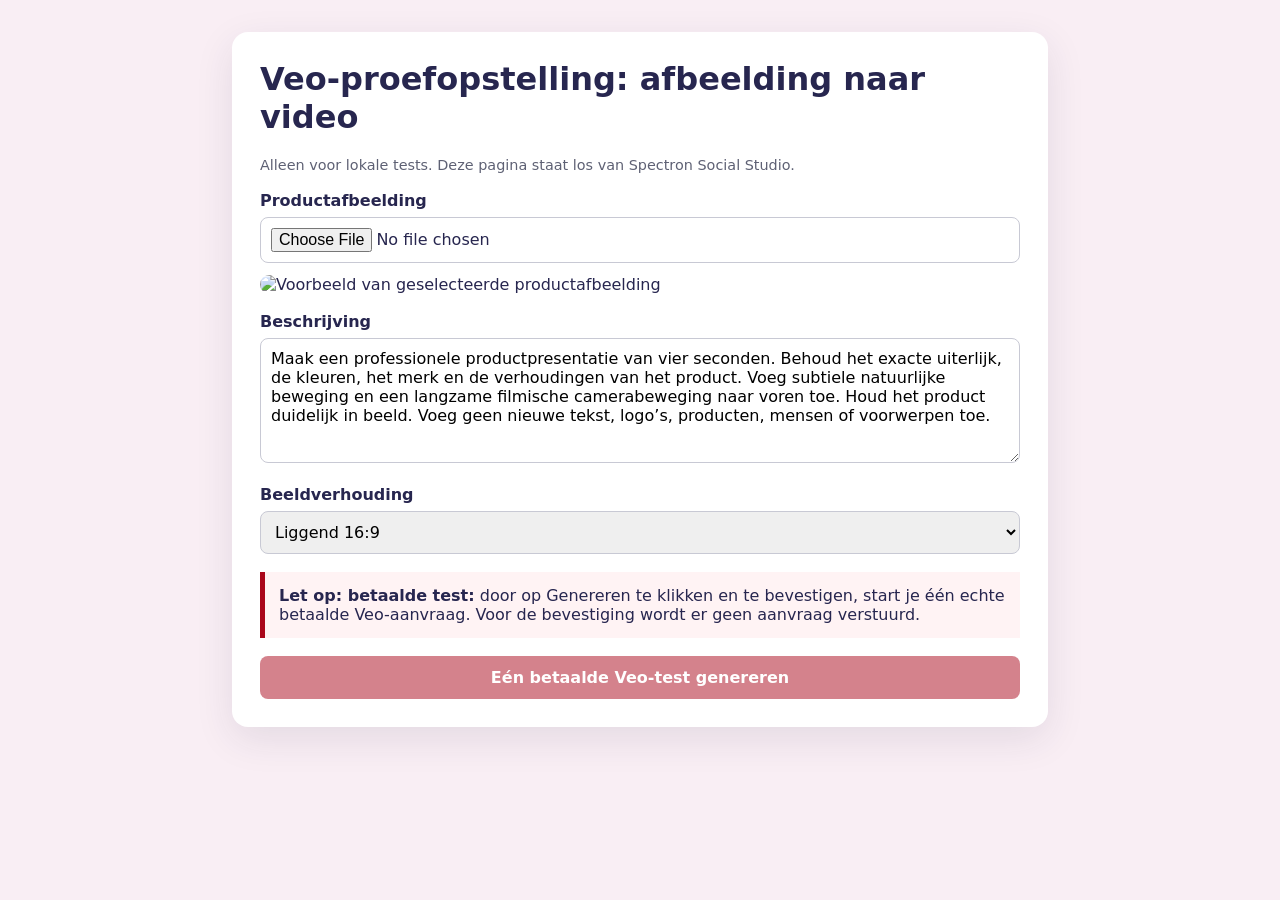
==== veo-test.html @ 9fce62eb "🎨 Blend Cees logo and translate studio copy into Dutch" ====
<!doctype html>
<html lang="nl">
<head>
<meta charset="utf-8"><meta name="viewport" content="width=device-width,initial-scale=1">
<title>Veo-test: afbeelding naar video</title>
<style>
:root{font-family:Inter,system-ui,sans-serif;color:#27264f;background:#f9eef4}body{margin:0;padding:32px}.wrap{max-width:760px;margin:auto;background:#fff;padding:28px;border-radius:16px;box-shadow:0 12px 38px #27264f1a}h1{margin-top:0}label{display:block;font-weight:700;margin:18px 0 7px}input,textarea,select,button{font:inherit;width:100%;box-sizing:border-box}textarea,input,select{border:1px solid #c8c9d4;border-radius:8px;padding:10px}textarea{min-height:125px;resize:vertical}button{border:0;border-radius:8px;padding:12px 16px;background:#aa071b;color:#fff;font-weight:800;cursor:pointer}button:disabled{opacity:.5;cursor:not-allowed}.warning{padding:14px;border-left:5px solid #aa071b;background:#fff3f4;margin:18px 0}.preview{display:block;max-width:100%;max-height:320px;margin-top:12px;border-radius:10px}.status{margin-top:18px;padding:12px;background:#eef3ee;border-radius:8px}.status[hidden],.error[hidden],#videoResult[hidden]{display:none}.error{margin-top:18px;padding:12px;background:#fff0f1;color:#8a0718;border-radius:8px}.progress{height:8px;overflow:hidden;background:#e3e5ec;border-radius:99px;margin-top:12px}.progress::after{content:"";display:block;width:35%;height:100%;background:#35c5d2;animation:move 1.2s infinite ease-in-out}@keyframes move{from{transform:translateX(-120%)}to{transform:translateX(330%)}}video{display:block;width:100%;margin-top:18px;border-radius:10px;background:#111}.download{display:inline-block;width:auto;margin-top:12px;text-decoration:none;text-align:center;background:#218547;color:#fff;border-radius:8px;padding:11px 16px;font-weight:800}.small{font-size:.9rem;color:#5e6174}
</style></head>
<body><main class="wrap">
<h1>Veo-proefopstelling: afbeelding naar video</h1>
<p class="small">Alleen voor lokale tests. Deze pagina staat los van Spectron Social Studio.</p>
<label for="imageInput">Productafbeelding</label>
<input id="imageInput" type="file" accept="image/jpeg,image/png,image/webp">
<img id="imagePreview" class="preview" alt="Voorbeeld van geselecteerde productafbeelding" hidden>
<label for="prompt">Beschrijving</label>
<textarea id="prompt">Maak een professionele productpresentatie van vier seconden. Behoud het exacte uiterlijk, de kleuren, het merk en de verhoudingen van het product. Voeg subtiele natuurlijke beweging en een langzame filmische camerabeweging naar voren toe. Houd het product duidelijk in beeld. Voeg geen nieuwe tekst, logo’s, producten, mensen of voorwerpen toe.</textarea>
<label for="aspectRatio">Beeldverhouding</label>
<select id="aspectRatio"><option value="16:9">Liggend 16:9</option><option value="9:16">Staand 9:16</option></select>
<div class="warning"><strong>Let op: betaalde test:</strong> door op Genereren te klikken en te bevestigen, start je één echte betaalde Veo-aanvraag. Voor de bevestiging wordt er geen aanvraag verstuurd.</div>
<button id="generateButton" type="button" disabled>Eén betaalde Veo-test genereren</button>
<div id="status" class="status" role="status" aria-live="polite" hidden></div>
<div id="progress" class="progress" role="progressbar" aria-label="Veo-video wordt gegenereerd" hidden></div>
<div id="error" class="error" role="alert" hidden><span id="errorMessage"></span> <button id="retry" type="button" hidden>Opnieuw proberen</button></div>
<div id="videoResult" hidden><video id="video" controls autoplay muted playsinline></video><a id="download" class="download" href="#" download="veo-test.mp4">MP4 downloaden</a></div>
</main>
<script>
const imageInput=document.getElementById('imageInput'), errorMessage=document.getElementById('errorMessage'), retry=document.getElementById('retry'), imagePreview=document.getElementById('imagePreview'), promptInput=document.getElementById('prompt'), aspectInput=document.getElementById('aspectRatio'), button=document.getElementById('generateButton'), statusEl=document.getElementById('status'), progress=document.getElementById('progress'), errorEl=document.getElementById('error'), videoResult=document.getElementById('videoResult'), video=document.getElementById('video'), download=document.getElementById('download');
let imageData='', imageUrl='', operation='', pollTimer=0, pollStartedAt=0, running=false;
function clearVideo(){video.pause();video.removeAttribute('src');video.load();videoResult.hidden=true;download.removeAttribute('href');}
function setError(details){const has=!!details;const message=typeof details==='string'?details:(details&&details.error)||'';let extra='';if(details&&details.googleStatus){extra=' (Google '+details.googleStatus+(details.googleCode?', '+details.googleCode:'')+(details.googleMessage?': '+details.googleMessage:'')+')';}errorMessage.textContent=message+extra;errorEl.hidden=!has;retry.hidden=!has;}
function setLoading(loading){running=loading;button.disabled=loading||!imageData;button.textContent=loading?'Bezig met genereren…':'Eén betaalde Veo-test genereren';statusEl.hidden=!loading;progress.hidden=!loading;if(loading){statusEl.textContent='Je AI-video wordt gegenereerd. Dit kan enkele minuten duren…';clearVideo();}}
function clearPolling(){if(pollTimer){clearTimeout(pollTimer);pollTimer=0;}}
function cleanup(){clearPolling();if(imageUrl){URL.revokeObjectURL(imageUrl);imageUrl='';}clearVideo();}
imageInput.addEventListener('change',()=>{const file=imageInput.files[0];setError('');clearVideo();if(!file){imageData='';imagePreview.hidden=true;button.disabled=true;return;}if(!['image/jpeg','image/png','image/webp'].includes(file.type)){setError('Kies een JPEG-, PNG- of WebP-afbeelding.');imageInput.value='';imageData='';button.disabled=true;return;}if(!file.size||file.size>20*1024*1024){setError('Kies een niet-lege afbeelding van maximaal 20 MB.');imageInput.value='';imageData='';button.disabled=true;return;}if(imageUrl)URL.revokeObjectURL(imageUrl);imageUrl=URL.createObjectURL(file);imagePreview.src=imageUrl;imagePreview.hidden=false;const reader=new FileReader();reader.onload=()=>{imageData=reader.result;button.disabled=running?true:false;};reader.onerror=()=>{setError('De afbeelding kon niet worden gelezen.');imageData='';button.disabled=true;};reader.readAsDataURL(file);});
async function poll(){if(!running||!operation)return;if(Date.now()-pollStartedAt>=420000){clearPolling();setLoading(false);setError('De Veo-generatie duurde langer dan zeven minuten. Probeer het later opnieuw.');return;}try{const response=await fetch('/.netlify/functions/veo-test-status?operation='+encodeURIComponent(operation));const result=await response.json();if(!response.ok)throw new Error(result.error||'De Veo-status kon niet worden gelezen.');if(result.state==='pending'){pollTimer=setTimeout(poll,10000);return;}if(result.state==='failed')throw new Error(result.message||'De veiligheidscontrole van Google of de Veo-generatie is mislukt.');const source='/.netlify/functions/download-veo-test?operation='+encodeURIComponent(operation);video.src=source;download.href=source;videoResult.hidden=false;statusEl.hidden=true;progress.hidden=true;running=false;button.disabled=false;button.textContent='Eén betaalde Veo-test genereren';}catch(error){clearPolling();setLoading(false);setError(error.message||'De Veo-generatie is mislukt. Probeer het later opnieuw.');}}
async function generate(){if(running||!imageData)return;setError('');if(!window.confirm('Hiermee start je één echte betaalde Veo-aanvraag. Wil je doorgaan?'))return;operation='';clearPolling();setLoading(true);try{const response=await fetch('/.netlify/functions/start-veo-test',{method:'POST',headers:{'Content-Type':'application/json'},body:JSON.stringify({image:imageData,prompt:promptInput.value.trim(),aspectRatio:aspectInput.value})});const result=await response.json();if(!response.ok){const error=new Error(result.error||'De Veo-aanvraag kon niet worden gestart.');error.details=result;throw error;}operation=result.operation;if(!operation)throw new Error('Veo gaf geen aanvraagnummer terug.');pollStartedAt=Date.now();pollTimer=setTimeout(poll,10000);}catch(error){setLoading(false);setError(error.details||error.message||'De Veo-aanvraag is mislukt. Probeer het later opnieuw.');}}
button.addEventListener('click',generate);retry.addEventListener('click',generate);window.addEventListener('pagehide',cleanup);
</script></body></html>
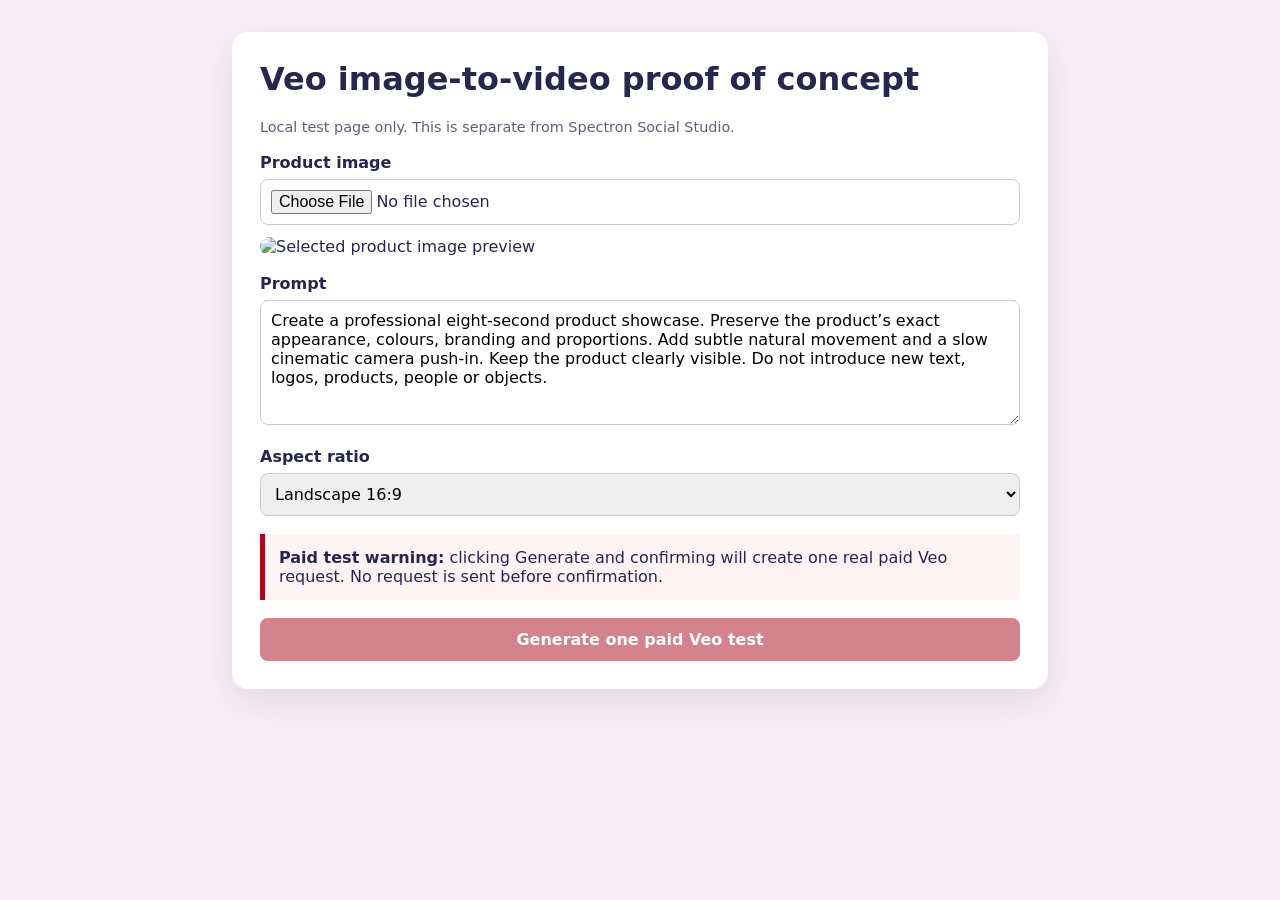
==== commit ee27dcb2: "🎬 Extend AI videos to eight seconds with safe MP4 streaming" ====
--- a/veo-test.html
+++ b/veo-test.html
@@ -1,39 +1,39 @@
 <!doctype html>
-<html lang="nl">
+<html lang="en">
 <head>
 <meta charset="utf-8"><meta name="viewport" content="width=device-width,initial-scale=1">
-<title>Veo-test: afbeelding naar video</title>
+<title>Veo image-to-video test</title>
 <style>
 :root{font-family:Inter,system-ui,sans-serif;color:#27264f;background:#f9eef4}body{margin:0;padding:32px}.wrap{max-width:760px;margin:auto;background:#fff;padding:28px;border-radius:16px;box-shadow:0 12px 38px #27264f1a}h1{margin-top:0}label{display:block;font-weight:700;margin:18px 0 7px}input,textarea,select,button{font:inherit;width:100%;box-sizing:border-box}textarea,input,select{border:1px solid #c8c9d4;border-radius:8px;padding:10px}textarea{min-height:125px;resize:vertical}button{border:0;border-radius:8px;padding:12px 16px;background:#aa071b;color:#fff;font-weight:800;cursor:pointer}button:disabled{opacity:.5;cursor:not-allowed}.warning{padding:14px;border-left:5px solid #aa071b;background:#fff3f4;margin:18px 0}.preview{display:block;max-width:100%;max-height:320px;margin-top:12px;border-radius:10px}.status{margin-top:18px;padding:12px;background:#eef3ee;border-radius:8px}.status[hidden],.error[hidden],#videoResult[hidden]{display:none}.error{margin-top:18px;padding:12px;background:#fff0f1;color:#8a0718;border-radius:8px}.progress{height:8px;overflow:hidden;background:#e3e5ec;border-radius:99px;margin-top:12px}.progress::after{content:"";display:block;width:35%;height:100%;background:#35c5d2;animation:move 1.2s infinite ease-in-out}@keyframes move{from{transform:translateX(-120%)}to{transform:translateX(330%)}}video{display:block;width:100%;margin-top:18px;border-radius:10px;background:#111}.download{display:inline-block;width:auto;margin-top:12px;text-decoration:none;text-align:center;background:#218547;color:#fff;border-radius:8px;padding:11px 16px;font-weight:800}.small{font-size:.9rem;color:#5e6174}
 </style></head>
 <body><main class="wrap">
-<h1>Veo-proefopstelling: afbeelding naar video</h1>
-<p class="small">Alleen voor lokale tests. Deze pagina staat los van Spectron Social Studio.</p>
-<label for="imageInput">Productafbeelding</label>
+<h1>Veo image-to-video proof of concept</h1>
+<p class="small">Local test page only. This is separate from Spectron Social Studio.</p>
+<label for="imageInput">Product image</label>
 <input id="imageInput" type="file" accept="image/jpeg,image/png,image/webp">
-<img id="imagePreview" class="preview" alt="Voorbeeld van geselecteerde productafbeelding" hidden>
-<label for="prompt">Beschrijving</label>
-<textarea id="prompt">Maak een professionele productpresentatie van vier seconden. Behoud het exacte uiterlijk, de kleuren, het merk en de verhoudingen van het product. Voeg subtiele natuurlijke beweging en een langzame filmische camerabeweging naar voren toe. Houd het product duidelijk in beeld. Voeg geen nieuwe tekst, logo’s, producten, mensen of voorwerpen toe.</textarea>
-<label for="aspectRatio">Beeldverhouding</label>
-<select id="aspectRatio"><option value="16:9">Liggend 16:9</option><option value="9:16">Staand 9:16</option></select>
-<div class="warning"><strong>Let op: betaalde test:</strong> door op Genereren te klikken en te bevestigen, start je één echte betaalde Veo-aanvraag. Voor de bevestiging wordt er geen aanvraag verstuurd.</div>
-<button id="generateButton" type="button" disabled>Eén betaalde Veo-test genereren</button>
+<img id="imagePreview" class="preview" alt="Selected product image preview" hidden>
+<label for="prompt">Prompt</label>
+<textarea id="prompt">Create a professional eight-second product showcase. Preserve the product’s exact appearance, colours, branding and proportions. Add subtle natural movement and a slow cinematic camera push-in. Keep the product clearly visible. Do not introduce new text, logos, products, people or objects.</textarea>
+<label for="aspectRatio">Aspect ratio</label>
+<select id="aspectRatio"><option value="16:9">Landscape 16:9</option><option value="9:16">Portrait 9:16</option></select>
+<div class="warning"><strong>Paid test warning:</strong> clicking Generate and confirming will create one real paid Veo request. No request is sent before confirmation.</div>
+<button id="generateButton" type="button" disabled>Generate one paid Veo test</button>
 <div id="status" class="status" role="status" aria-live="polite" hidden></div>
-<div id="progress" class="progress" role="progressbar" aria-label="Veo-video wordt gegenereerd" hidden></div>
-<div id="error" class="error" role="alert" hidden><span id="errorMessage"></span> <button id="retry" type="button" hidden>Opnieuw proberen</button></div>
-<div id="videoResult" hidden><video id="video" controls autoplay muted playsinline></video><a id="download" class="download" href="#" download="veo-test.mp4">MP4 downloaden</a></div>
+<div id="progress" class="progress" role="progressbar" aria-label="Veo video generation in progress" hidden></div>
+<div id="error" class="error" role="alert" hidden><span id="errorMessage"></span> <button id="retry" type="button" hidden>Retry</button></div>
+<div id="videoResult" hidden><video id="video" controls autoplay muted playsinline></video><a id="download" class="download" href="#" download="veo-test.mp4">Download MP4</a></div>
 </main>
 <script>
 const imageInput=document.getElementById('imageInput'), errorMessage=document.getElementById('errorMessage'), retry=document.getElementById('retry'), imagePreview=document.getElementById('imagePreview'), promptInput=document.getElementById('prompt'), aspectInput=document.getElementById('aspectRatio'), button=document.getElementById('generateButton'), statusEl=document.getElementById('status'), progress=document.getElementById('progress'), errorEl=document.getElementById('error'), videoResult=document.getElementById('videoResult'), video=document.getElementById('video'), download=document.getElementById('download');
 let imageData='', imageUrl='', operation='', pollTimer=0, pollStartedAt=0, running=false;
 function clearVideo(){video.pause();video.removeAttribute('src');video.load();videoResult.hidden=true;download.removeAttribute('href');}
 function setError(details){const has=!!details;const message=typeof details==='string'?details:(details&&details.error)||'';let extra='';if(details&&details.googleStatus){extra=' (Google '+details.googleStatus+(details.googleCode?', '+details.googleCode:'')+(details.googleMessage?': '+details.googleMessage:'')+')';}errorMessage.textContent=message+extra;errorEl.hidden=!has;retry.hidden=!has;}
-function setLoading(loading){running=loading;button.disabled=loading||!imageData;button.textContent=loading?'Bezig met genereren…':'Eén betaalde Veo-test genereren';statusEl.hidden=!loading;progress.hidden=!loading;if(loading){statusEl.textContent='Je AI-video wordt gegenereerd. Dit kan enkele minuten duren…';clearVideo();}}
+function setLoading(loading){running=loading;button.disabled=loading||!imageData;button.textContent=loading?'Generating…':'Generate one paid Veo test';statusEl.hidden=!loading;progress.hidden=!loading;if(loading){statusEl.textContent='Generating your AI video. This may take several minutes…';clearVideo();}}
 function clearPolling(){if(pollTimer){clearTimeout(pollTimer);pollTimer=0;}}
 function cleanup(){clearPolling();if(imageUrl){URL.revokeObjectURL(imageUrl);imageUrl='';}clearVideo();}
-imageInput.addEventListener('change',()=>{const file=imageInput.files[0];setError('');clearVideo();if(!file){imageData='';imagePreview.hidden=true;button.disabled=true;return;}if(!['image/jpeg','image/png','image/webp'].includes(file.type)){setError('Kies een JPEG-, PNG- of WebP-afbeelding.');imageInput.value='';imageData='';button.disabled=true;return;}if(!file.size||file.size>20*1024*1024){setError('Kies een niet-lege afbeelding van maximaal 20 MB.');imageInput.value='';imageData='';button.disabled=true;return;}if(imageUrl)URL.revokeObjectURL(imageUrl);imageUrl=URL.createObjectURL(file);imagePreview.src=imageUrl;imagePreview.hidden=false;const reader=new FileReader();reader.onload=()=>{imageData=reader.result;button.disabled=running?true:false;};reader.onerror=()=>{setError('De afbeelding kon niet worden gelezen.');imageData='';button.disabled=true;};reader.readAsDataURL(file);});
-async function poll(){if(!running||!operation)return;if(Date.now()-pollStartedAt>=420000){clearPolling();setLoading(false);setError('De Veo-generatie duurde langer dan zeven minuten. Probeer het later opnieuw.');return;}try{const response=await fetch('/.netlify/functions/veo-test-status?operation='+encodeURIComponent(operation));const result=await response.json();if(!response.ok)throw new Error(result.error||'De Veo-status kon niet worden gelezen.');if(result.state==='pending'){pollTimer=setTimeout(poll,10000);return;}if(result.state==='failed')throw new Error(result.message||'De veiligheidscontrole van Google of de Veo-generatie is mislukt.');const source='/.netlify/functions/download-veo-test?operation='+encodeURIComponent(operation);video.src=source;download.href=source;videoResult.hidden=false;statusEl.hidden=true;progress.hidden=true;running=false;button.disabled=false;button.textContent='Eén betaalde Veo-test genereren';}catch(error){clearPolling();setLoading(false);setError(error.message||'De Veo-generatie is mislukt. Probeer het later opnieuw.');}}
-async function generate(){if(running||!imageData)return;setError('');if(!window.confirm('Hiermee start je één echte betaalde Veo-aanvraag. Wil je doorgaan?'))return;operation='';clearPolling();setLoading(true);try{const response=await fetch('/.netlify/functions/start-veo-test',{method:'POST',headers:{'Content-Type':'application/json'},body:JSON.stringify({image:imageData,prompt:promptInput.value.trim(),aspectRatio:aspectInput.value})});const result=await response.json();if(!response.ok){const error=new Error(result.error||'De Veo-aanvraag kon niet worden gestart.');error.details=result;throw error;}operation=result.operation;if(!operation)throw new Error('Veo gaf geen aanvraagnummer terug.');pollStartedAt=Date.now();pollTimer=setTimeout(poll,10000);}catch(error){setLoading(false);setError(error.details||error.message||'De Veo-aanvraag is mislukt. Probeer het later opnieuw.');}}
+imageInput.addEventListener('change',()=>{const file=imageInput.files[0];setError('');clearVideo();if(!file){imageData='';imagePreview.hidden=true;button.disabled=true;return;}if(!['image/jpeg','image/png','image/webp'].includes(file.type)){setError('Choose a JPEG, PNG or WebP image.');imageInput.value='';imageData='';button.disabled=true;return;}if(!file.size||file.size>20*1024*1024){setError('Choose a non-empty image no larger than 20 MB.');imageInput.value='';imageData='';button.disabled=true;return;}if(imageUrl)URL.revokeObjectURL(imageUrl);imageUrl=URL.createObjectURL(file);imagePreview.src=imageUrl;imagePreview.hidden=false;const reader=new FileReader();reader.onload=()=>{imageData=reader.result;button.disabled=running?true:false;};reader.onerror=()=>{setError('The image could not be read.');imageData='';button.disabled=true;};reader.readAsDataURL(file);});
+async function poll(){if(!running||!operation)return;if(Date.now()-pollStartedAt>=420000){clearPolling();setLoading(false);setError('Veo generation timed out after seven minutes. Retry when ready.');return;}try{const response=await fetch('/.netlify/functions/veo-test-status?operation='+encodeURIComponent(operation));const result=await response.json();if(!response.ok)throw new Error(result.error||'Could not read Veo status.');if(result.state==='pending'){pollTimer=setTimeout(poll,10000);return;}if(result.state==='failed')throw new Error(result.message||'Google safety checks or Veo generation failed.');const source='/.netlify/functions/download-veo-test?operation='+encodeURIComponent(operation);video.src=source;download.href=source;videoResult.hidden=false;statusEl.hidden=true;progress.hidden=true;running=false;button.disabled=false;button.textContent='Generate one paid Veo test';}catch(error){clearPolling();setLoading(false);setError(error.message||'Veo generation failed. Retry when ready.');}}
+async function generate(){if(running||!imageData)return;setError('');if(!window.confirm('This will create one real paid Veo request. Continue?'))return;operation='';clearPolling();setLoading(true);try{const response=await fetch('/.netlify/functions/start-veo-test',{method:'POST',headers:{'Content-Type':'application/json'},body:JSON.stringify({image:imageData,prompt:promptInput.value.trim(),aspectRatio:aspectInput.value})});const result=await response.json();if(!response.ok){const error=new Error(result.error||'Veo request could not be started.');error.details=result;throw error;}operation=result.operation;if(!operation)throw new Error('Veo returned no operation reference.');pollStartedAt=Date.now();pollTimer=setTimeout(poll,10000);}catch(error){setLoading(false);setError(error.details||error.message||'Veo request failed. Retry when ready.');}}
 button.addEventListener('click',generate);retry.addEventListener('click',generate);window.addEventListener('pagehide',cleanup);
 </script></body></html>
 
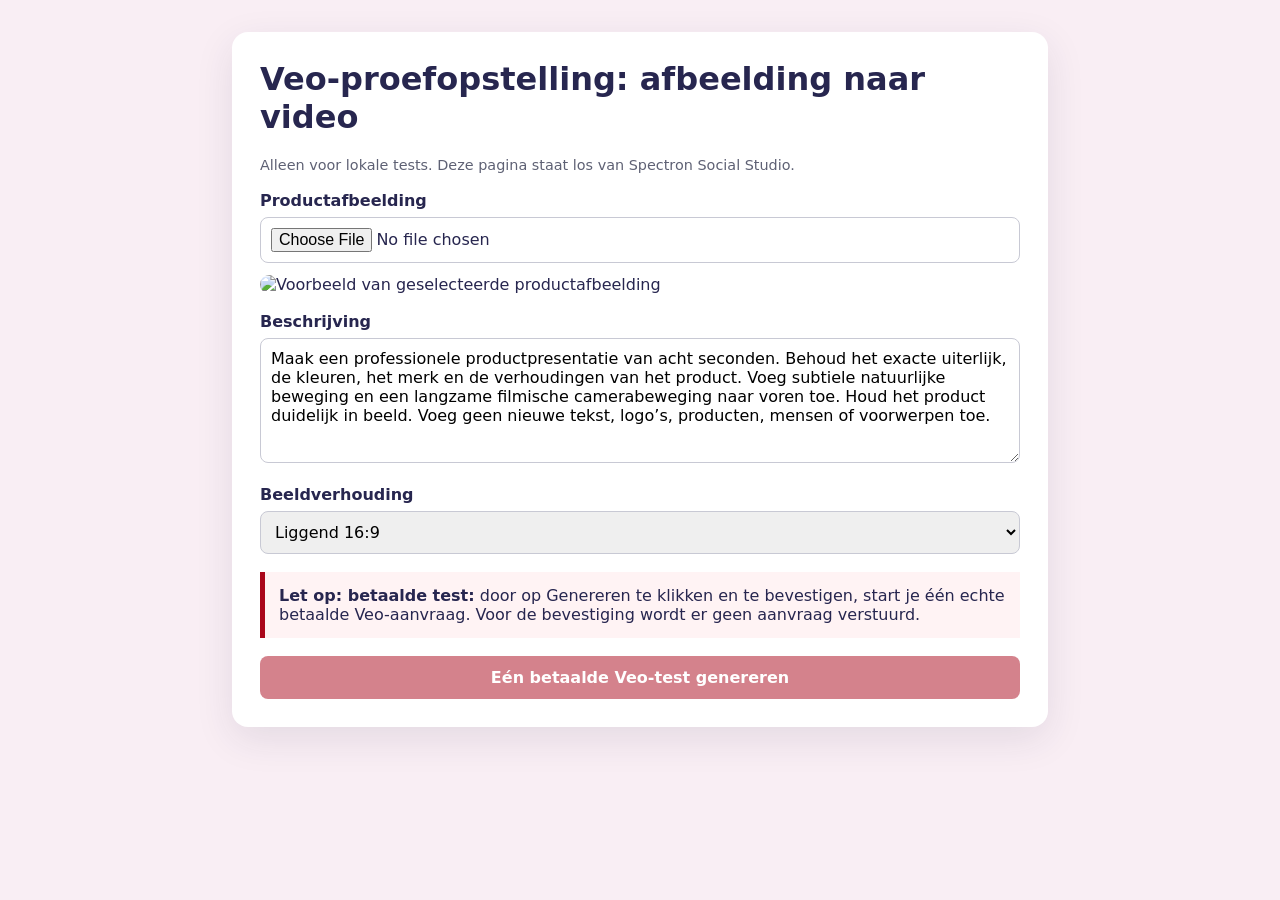
==== commit 560c802c: "🔀 Merge main into Cees design with eight-second video streaming" ====
--- a/veo-test.html
+++ b/veo-test.html
@@ -1,39 +1,39 @@
 <!doctype html>
-<html lang="en">
+<html lang="nl">
 <head>
 <meta charset="utf-8"><meta name="viewport" content="width=device-width,initial-scale=1">
-<title>Veo image-to-video test</title>
+<title>Veo-test: afbeelding naar video</title>
 <style>
 :root{font-family:Inter,system-ui,sans-serif;color:#27264f;background:#f9eef4}body{margin:0;padding:32px}.wrap{max-width:760px;margin:auto;background:#fff;padding:28px;border-radius:16px;box-shadow:0 12px 38px #27264f1a}h1{margin-top:0}label{display:block;font-weight:700;margin:18px 0 7px}input,textarea,select,button{font:inherit;width:100%;box-sizing:border-box}textarea,input,select{border:1px solid #c8c9d4;border-radius:8px;padding:10px}textarea{min-height:125px;resize:vertical}button{border:0;border-radius:8px;padding:12px 16px;background:#aa071b;color:#fff;font-weight:800;cursor:pointer}button:disabled{opacity:.5;cursor:not-allowed}.warning{padding:14px;border-left:5px solid #aa071b;background:#fff3f4;margin:18px 0}.preview{display:block;max-width:100%;max-height:320px;margin-top:12px;border-radius:10px}.status{margin-top:18px;padding:12px;background:#eef3ee;border-radius:8px}.status[hidden],.error[hidden],#videoResult[hidden]{display:none}.error{margin-top:18px;padding:12px;background:#fff0f1;color:#8a0718;border-radius:8px}.progress{height:8px;overflow:hidden;background:#e3e5ec;border-radius:99px;margin-top:12px}.progress::after{content:"";display:block;width:35%;height:100%;background:#35c5d2;animation:move 1.2s infinite ease-in-out}@keyframes move{from{transform:translateX(-120%)}to{transform:translateX(330%)}}video{display:block;width:100%;margin-top:18px;border-radius:10px;background:#111}.download{display:inline-block;width:auto;margin-top:12px;text-decoration:none;text-align:center;background:#218547;color:#fff;border-radius:8px;padding:11px 16px;font-weight:800}.small{font-size:.9rem;color:#5e6174}
 </style></head>
 <body><main class="wrap">
-<h1>Veo image-to-video proof of concept</h1>
-<p class="small">Local test page only. This is separate from Spectron Social Studio.</p>
-<label for="imageInput">Product image</label>
+<h1>Veo-proefopstelling: afbeelding naar video</h1>
+<p class="small">Alleen voor lokale tests. Deze pagina staat los van Spectron Social Studio.</p>
+<label for="imageInput">Productafbeelding</label>
 <input id="imageInput" type="file" accept="image/jpeg,image/png,image/webp">
-<img id="imagePreview" class="preview" alt="Selected product image preview" hidden>
-<label for="prompt">Prompt</label>
-<textarea id="prompt">Create a professional eight-second product showcase. Preserve the product’s exact appearance, colours, branding and proportions. Add subtle natural movement and a slow cinematic camera push-in. Keep the product clearly visible. Do not introduce new text, logos, products, people or objects.</textarea>
-<label for="aspectRatio">Aspect ratio</label>
-<select id="aspectRatio"><option value="16:9">Landscape 16:9</option><option value="9:16">Portrait 9:16</option></select>
-<div class="warning"><strong>Paid test warning:</strong> clicking Generate and confirming will create one real paid Veo request. No request is sent before confirmation.</div>
-<button id="generateButton" type="button" disabled>Generate one paid Veo test</button>
+<img id="imagePreview" class="preview" alt="Voorbeeld van geselecteerde productafbeelding" hidden>
+<label for="prompt">Beschrijving</label>
+<textarea id="prompt">Maak een professionele productpresentatie van acht seconden. Behoud het exacte uiterlijk, de kleuren, het merk en de verhoudingen van het product. Voeg subtiele natuurlijke beweging en een langzame filmische camerabeweging naar voren toe. Houd het product duidelijk in beeld. Voeg geen nieuwe tekst, logo’s, producten, mensen of voorwerpen toe.</textarea>
+<label for="aspectRatio">Beeldverhouding</label>
+<select id="aspectRatio"><option value="16:9">Liggend 16:9</option><option value="9:16">Staand 9:16</option></select>
+<div class="warning"><strong>Let op: betaalde test:</strong> door op Genereren te klikken en te bevestigen, start je één echte betaalde Veo-aanvraag. Voor de bevestiging wordt er geen aanvraag verstuurd.</div>
+<button id="generateButton" type="button" disabled>Eén betaalde Veo-test genereren</button>
 <div id="status" class="status" role="status" aria-live="polite" hidden></div>
-<div id="progress" class="progress" role="progressbar" aria-label="Veo video generation in progress" hidden></div>
-<div id="error" class="error" role="alert" hidden><span id="errorMessage"></span> <button id="retry" type="button" hidden>Retry</button></div>
-<div id="videoResult" hidden><video id="video" controls autoplay muted playsinline></video><a id="download" class="download" href="#" download="veo-test.mp4">Download MP4</a></div>
+<div id="progress" class="progress" role="progressbar" aria-label="Veo-video wordt gegenereerd" hidden></div>
+<div id="error" class="error" role="alert" hidden><span id="errorMessage"></span> <button id="retry" type="button" hidden>Opnieuw proberen</button></div>
+<div id="videoResult" hidden><video id="video" controls autoplay muted playsinline></video><a id="download" class="download" href="#" download="veo-test.mp4">MP4 downloaden</a></div>
 </main>
 <script>
 const imageInput=document.getElementById('imageInput'), errorMessage=document.getElementById('errorMessage'), retry=document.getElementById('retry'), imagePreview=document.getElementById('imagePreview'), promptInput=document.getElementById('prompt'), aspectInput=document.getElementById('aspectRatio'), button=document.getElementById('generateButton'), statusEl=document.getElementById('status'), progress=document.getElementById('progress'), errorEl=document.getElementById('error'), videoResult=document.getElementById('videoResult'), video=document.getElementById('video'), download=document.getElementById('download');
 let imageData='', imageUrl='', operation='', pollTimer=0, pollStartedAt=0, running=false;
 function clearVideo(){video.pause();video.removeAttribute('src');video.load();videoResult.hidden=true;download.removeAttribute('href');}
 function setError(details){const has=!!details;const message=typeof details==='string'?details:(details&&details.error)||'';let extra='';if(details&&details.googleStatus){extra=' (Google '+details.googleStatus+(details.googleCode?', '+details.googleCode:'')+(details.googleMessage?': '+details.googleMessage:'')+')';}errorMessage.textContent=message+extra;errorEl.hidden=!has;retry.hidden=!has;}
-function setLoading(loading){running=loading;button.disabled=loading||!imageData;button.textContent=loading?'Generating…':'Generate one paid Veo test';statusEl.hidden=!loading;progress.hidden=!loading;if(loading){statusEl.textContent='Generating your AI video. This may take several minutes…';clearVideo();}}
+function setLoading(loading){running=loading;button.disabled=loading||!imageData;button.textContent=loading?'Bezig met genereren…':'Eén betaalde Veo-test genereren';statusEl.hidden=!loading;progress.hidden=!loading;if(loading){statusEl.textContent='Je AI-video wordt gegenereerd. Dit kan enkele minuten duren…';clearVideo();}}
 function clearPolling(){if(pollTimer){clearTimeout(pollTimer);pollTimer=0;}}
 function cleanup(){clearPolling();if(imageUrl){URL.revokeObjectURL(imageUrl);imageUrl='';}clearVideo();}
-imageInput.addEventListener('change',()=>{const file=imageInput.files[0];setError('');clearVideo();if(!file){imageData='';imagePreview.hidden=true;button.disabled=true;return;}if(!['image/jpeg','image/png','image/webp'].includes(file.type)){setError('Choose a JPEG, PNG or WebP image.');imageInput.value='';imageData='';button.disabled=true;return;}if(!file.size||file.size>20*1024*1024){setError('Choose a non-empty image no larger than 20 MB.');imageInput.value='';imageData='';button.disabled=true;return;}if(imageUrl)URL.revokeObjectURL(imageUrl);imageUrl=URL.createObjectURL(file);imagePreview.src=imageUrl;imagePreview.hidden=false;const reader=new FileReader();reader.onload=()=>{imageData=reader.result;button.disabled=running?true:false;};reader.onerror=()=>{setError('The image could not be read.');imageData='';button.disabled=true;};reader.readAsDataURL(file);});
-async function poll(){if(!running||!operation)return;if(Date.now()-pollStartedAt>=420000){clearPolling();setLoading(false);setError('Veo generation timed out after seven minutes. Retry when ready.');return;}try{const response=await fetch('/.netlify/functions/veo-test-status?operation='+encodeURIComponent(operation));const result=await response.json();if(!response.ok)throw new Error(result.error||'Could not read Veo status.');if(result.state==='pending'){pollTimer=setTimeout(poll,10000);return;}if(result.state==='failed')throw new Error(result.message||'Google safety checks or Veo generation failed.');const source='/.netlify/functions/download-veo-test?operation='+encodeURIComponent(operation);video.src=source;download.href=source;videoResult.hidden=false;statusEl.hidden=true;progress.hidden=true;running=false;button.disabled=false;button.textContent='Generate one paid Veo test';}catch(error){clearPolling();setLoading(false);setError(error.message||'Veo generation failed. Retry when ready.');}}
-async function generate(){if(running||!imageData)return;setError('');if(!window.confirm('This will create one real paid Veo request. Continue?'))return;operation='';clearPolling();setLoading(true);try{const response=await fetch('/.netlify/functions/start-veo-test',{method:'POST',headers:{'Content-Type':'application/json'},body:JSON.stringify({image:imageData,prompt:promptInput.value.trim(),aspectRatio:aspectInput.value})});const result=await response.json();if(!response.ok){const error=new Error(result.error||'Veo request could not be started.');error.details=result;throw error;}operation=result.operation;if(!operation)throw new Error('Veo returned no operation reference.');pollStartedAt=Date.now();pollTimer=setTimeout(poll,10000);}catch(error){setLoading(false);setError(error.details||error.message||'Veo request failed. Retry when ready.');}}
+imageInput.addEventListener('change',()=>{const file=imageInput.files[0];setError('');clearVideo();if(!file){imageData='';imagePreview.hidden=true;button.disabled=true;return;}if(!['image/jpeg','image/png','image/webp'].includes(file.type)){setError('Kies een JPEG-, PNG- of WebP-afbeelding.');imageInput.value='';imageData='';button.disabled=true;return;}if(!file.size||file.size>20*1024*1024){setError('Kies een niet-lege afbeelding van maximaal 20 MB.');imageInput.value='';imageData='';button.disabled=true;return;}if(imageUrl)URL.revokeObjectURL(imageUrl);imageUrl=URL.createObjectURL(file);imagePreview.src=imageUrl;imagePreview.hidden=false;const reader=new FileReader();reader.onload=()=>{imageData=reader.result;button.disabled=running?true:false;};reader.onerror=()=>{setError('De afbeelding kon niet worden gelezen.');imageData='';button.disabled=true;};reader.readAsDataURL(file);});
+async function poll(){if(!running||!operation)return;if(Date.now()-pollStartedAt>=420000){clearPolling();setLoading(false);setError('De Veo-generatie duurde langer dan zeven minuten. Probeer het later opnieuw.');return;}try{const response=await fetch('/.netlify/functions/veo-test-status?operation='+encodeURIComponent(operation));const result=await response.json();if(!response.ok)throw new Error(result.error||'De Veo-status kon niet worden gelezen.');if(result.state==='pending'){pollTimer=setTimeout(poll,10000);return;}if(result.state==='failed')throw new Error(result.message||'De veiligheidscontrole van Google of de Veo-generatie is mislukt.');const source='/.netlify/functions/download-veo-test?operation='+encodeURIComponent(operation);video.src=source;download.href=source;videoResult.hidden=false;statusEl.hidden=true;progress.hidden=true;running=false;button.disabled=false;button.textContent='Eén betaalde Veo-test genereren';}catch(error){clearPolling();setLoading(false);setError(error.message||'De Veo-generatie is mislukt. Probeer het later opnieuw.');}}
+async function generate(){if(running||!imageData)return;setError('');if(!window.confirm('Hiermee start je één echte betaalde Veo-aanvraag. Wil je doorgaan?'))return;operation='';clearPolling();setLoading(true);try{const response=await fetch('/.netlify/functions/start-veo-test',{method:'POST',headers:{'Content-Type':'application/json'},body:JSON.stringify({image:imageData,prompt:promptInput.value.trim(),aspectRatio:aspectInput.value})});const result=await response.json();if(!response.ok){const error=new Error(result.error||'De Veo-aanvraag kon niet worden gestart.');error.details=result;throw error;}operation=result.operation;if(!operation)throw new Error('Veo gaf geen aanvraagnummer terug.');pollStartedAt=Date.now();pollTimer=setTimeout(poll,10000);}catch(error){setLoading(false);setError(error.details||error.message||'De Veo-aanvraag is mislukt. Probeer het later opnieuw.');}}
 button.addEventListener('click',generate);retry.addEventListener('click',generate);window.addEventListener('pagehide',cleanup);
 </script></body></html>
 
